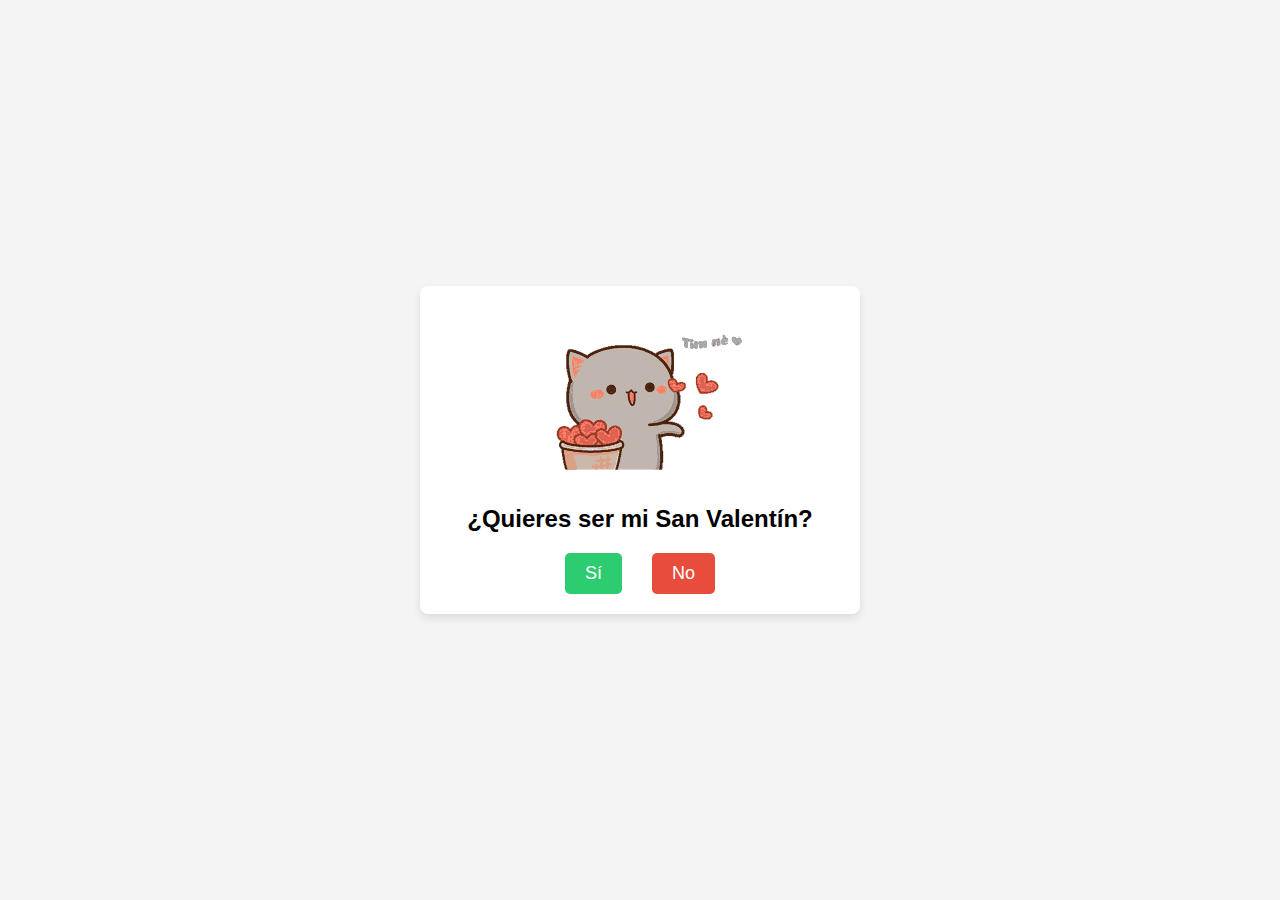
==== webs/abreme.html @ 8e2250c0 "Add files via upload" ====
<!DOCTYPE html>
<html lang="es">
<head>
    <meta charset="UTF-8">
    <meta name="viewport" content="width=device-width, initial-scale=1.0">
    <title>Ábreme cuando quieras</title>
    <link rel="stylesheet" href="../css/stylesabre.css">
    <script>
        let noCounter = 0;

        function changeButton(response) {
            const yesButton = document.getElementById('yesButton');
            const noButton = document.getElementById('noButton');

            if (response === 'yes') {
                // Redirigir a la página "si.html"
                window.location.href = './si.html';
            } else {
                // Cambiar el texto del botón "No"
                const messages = [
                    "Andaa mmmr no te arrepentirás",
                    "¿Seguraa? Piensaloo",
                    "Porfiss, chiii?",
                    "Ashh, solo di que sii",
                    "Mmmmm, voy a pedir explicaciones eh"
                ];

                noButton.textContent = messages[noCounter % messages.length];
                noCounter++;

                // Aumentar el tamaño del botón "Sí" solo
                yesButton.style.fontSize = `${parseInt(window.getComputedStyle(yesButton).fontSize) + 5}px`;
                yesButton.style.transition = 'font-size 0.3s ease'; // Transición suave al agrandarse
            }
        }
    </script>
</head>
<body>
    <div class="container">
        <img src="../img/valentines_gif.gif" alt="Valentine's GIF" class="valentine-gif">  <h1>¿Quieres ser mi San Valentín?</h1>
        <div class="buttons-container">
            <div class="button-wrapper">
                <button id="yesButton" class="yes" onclick="changeButton('yes')">Sí</button>
            </div>
            <div class="button-wrapper">
                <button id="noButton" class="no" onclick="changeButton('no')">No</button>
            </div>
        </div>
    </div>
</body>
</html>
---- css/stylesabre.css ----
body {
    font-family: Arial, sans-serif;
    background-color: #f4f4f4;
    display: flex;
    justify-content: center;
    align-items: center;
    height: 100vh;
    margin: 0;
    text-align: center;
}

.container {
    background-color: #fff;
    padding: 20px;
    border-radius: 8px;
    box-shadow: 0 4px 8px rgba(0, 0, 0, 0.1);
    width: 80%;
    max-width: 400px;
}

h1 {
    font-size: 24px;
    margin-bottom: 20px;
}

.buttons-container {
    display: flex;
    justify-content: center;
    gap: 30px; /* Margen entre los botones */
}

.button-wrapper {
    display: flex;
    align-items: center;
    justify-content: center;
}

button {
    font-size: 18px;
    padding: 10px 20px;
    border: none;
    color: #fff;
    border-radius: 5px;
    cursor: pointer;
    transition: all 0.3s;
}

button:hover {
    opacity: 0.8;
}

button:focus {
    outline: none;
}

.yes {
    background-color: #2ecc71; /* Verde */
}

.no {
    background-color: #e74c3c; /* Rojo */
    font-size: 18px;  /* Aseguramos que el botón "No" no cambie de tamaño */
}
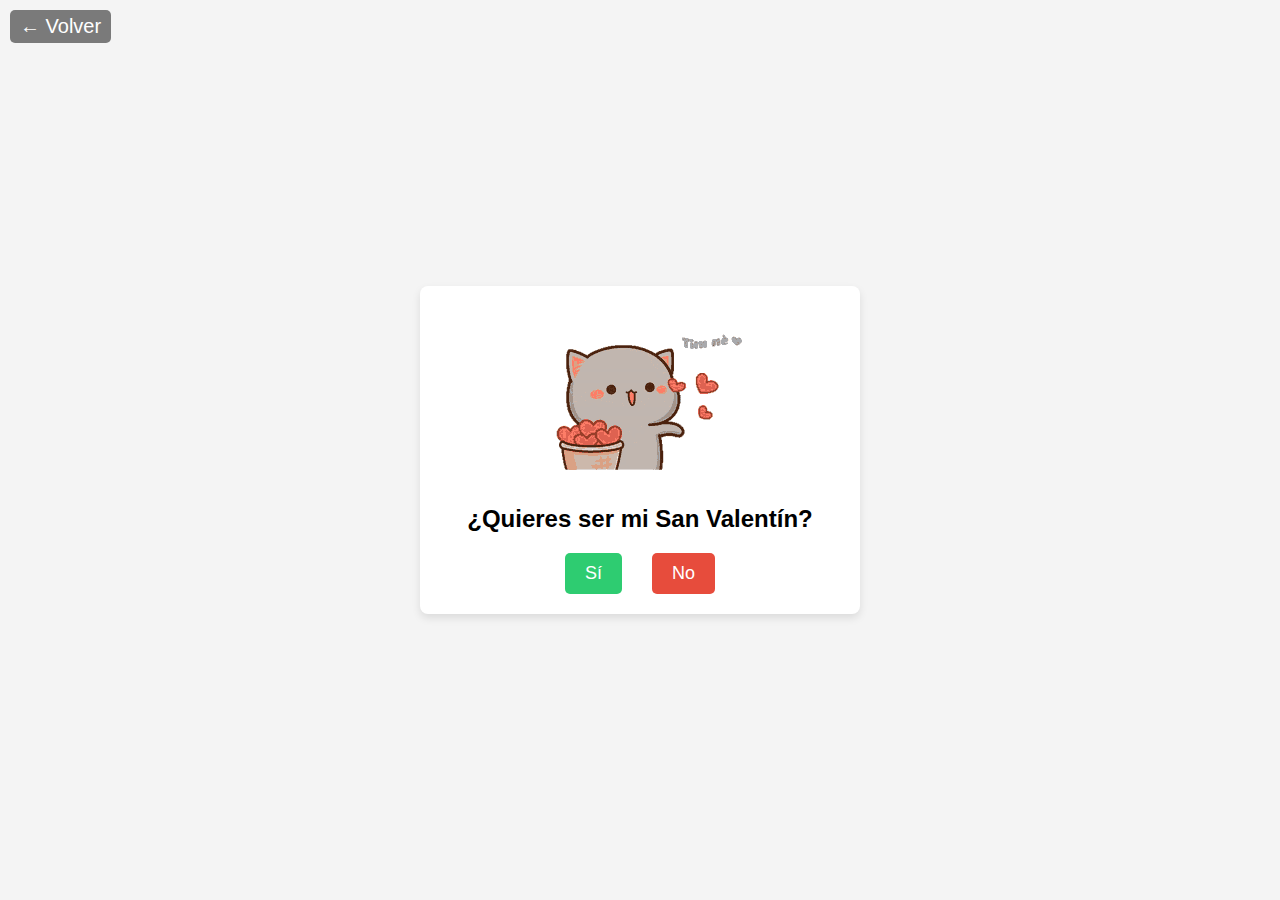
==== commit dd37a8a2: "Add files via upload" ====
--- a/webs/abreme.html
+++ b/webs/abreme.html
@@ -36,6 +36,7 @@
     </script>
 </head>
 <body>
+    <a href="../index.html" class="back-arrow">← Volver</a>
     <div class="container">
         <img src="../img/valentines_gif.gif" alt="Valentine's GIF" class="valentine-gif">  <h1>¿Quieres ser mi San Valentín?</h1>
         <div class="buttons-container">
--- a/css/stylesabre.css
+++ b/css/stylesabre.css
@@ -61,3 +61,43 @@
     background-color: #e74c3c; /* Rojo */
     font-size: 18px;  /* Aseguramos que el botón "No" no cambie de tamaño */
 }
+
+/* Flecha de regreso */
+.back-arrow {
+    position: absolute;
+    top: 10px;
+    left: 10px;
+    font-size: 20px;
+    color: white;
+    text-decoration: none;
+    background: rgba(0, 0, 0, 0.5);
+    padding: 5px 10px;
+    border-radius: 5px;
+}
+
+.back-arrow:hover {
+    background: rgba(255, 255, 255, 0.3);
+}
+
+/* Ajustes para móviles */
+@media (max-width: 768px) {
+    .container {
+        width: 90%;
+        margin: auto;
+    }
+
+    .profiles {
+        flex-direction: column;
+        align-items: center;
+    }
+
+    .profiles img {
+        width: 80px;
+        height: 80px;
+    }
+
+    .open-anytime button {
+        width: 100%;
+    }
+}
+
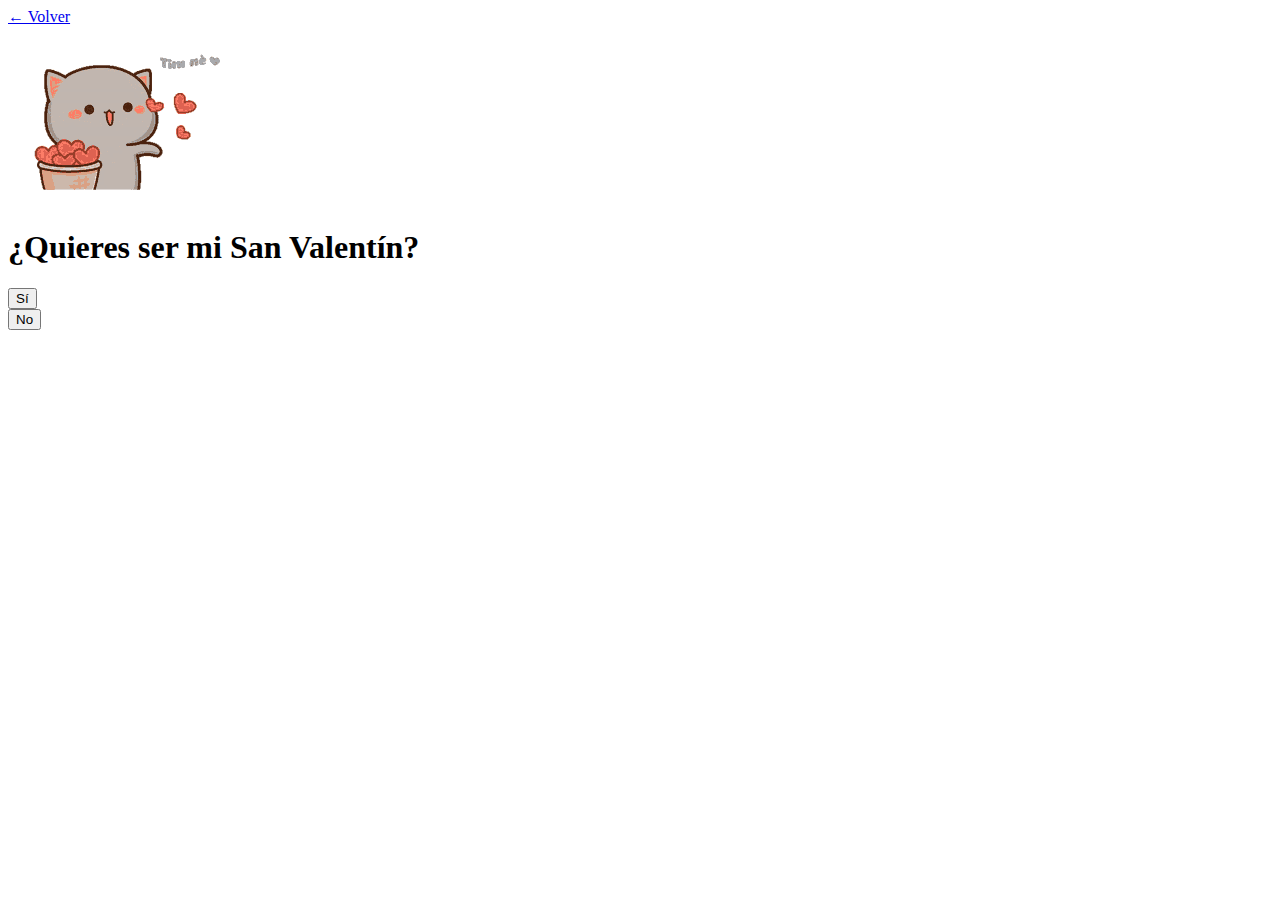
==== commit 85a109e7: "Update abreme.html" ====
--- a/webs/abreme.html
+++ b/webs/abreme.html
@@ -4,7 +4,7 @@
     <meta charset="UTF-8">
     <meta name="viewport" content="width=device-width, initial-scale=1.0">
     <title>Ábreme cuando quieras</title>
-    <link rel="stylesheet" href="../css/stylesabre.css">
+    <link rel="stylesheet" href="css/stylesabre.css">
     <script>
         let noCounter = 0;
 
